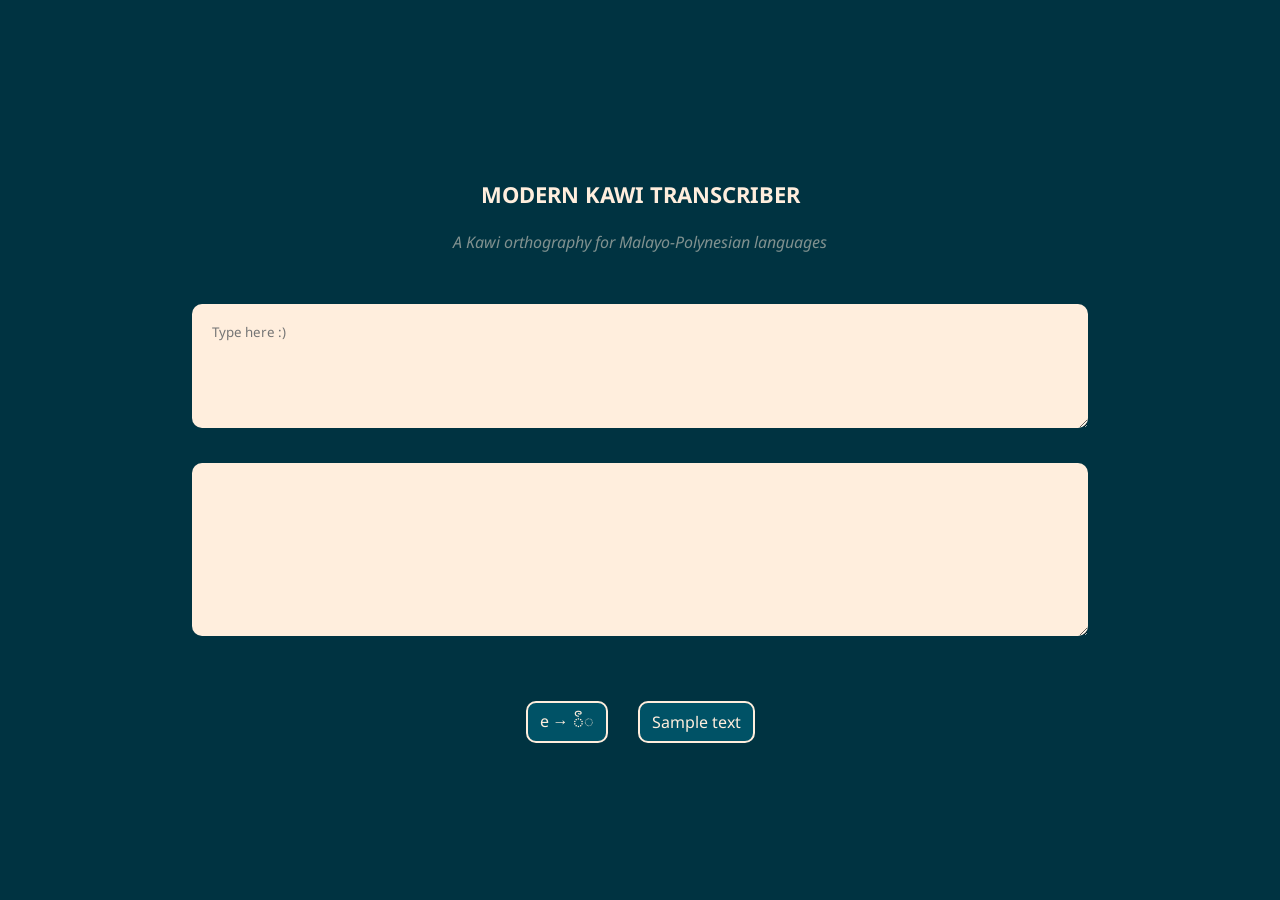
==== kawi.html @ f81286c1 "Add files via upload" ====
<!DOCTYPE html>
<html lang="en">
  <head>
    <title>Austronesian Kawi Transcriber</title>
    <meta charset="UTF-8">
    <meta name="viewport" content="width=device-width, initial-scale=1">
    <meta name="description" content="An easy-to-use tool for transcribing modern Austronesian languages into the Kawi script.">
    <meta name="author" content="Daniel Saeger">
    <link rel="stylesheet" href="kawi.css">
    <style>
      @import url('https://fonts.googleapis.com/css2?family=Noto+Sans:ital,wght@0,400;0,700;1,400&family=Noto+Sans+Kawi&display=swap');
    </style>
  </head>
  <body>
    <div class="interface">
      <div>
        <h3>MODERN KAWI TRANSCRIBER</h3>
        <h4>A Kawi orthography for
        <!-- Western -->
        Malayo-Polynesian languages</h4>
      </div>
      <div>
        <textarea rows="5" id="input" placeholder="Type here :)" oninput="transcribe()"></textarea>
      </div>
      <div>
        <textarea rows="5" id="output" readonly></textarea>
      </div>
      <div class="buttons">
        <input id="btn-opt-pepet" class="btn" type="button" value="e → 𑽀◌" onclick="cycleOption('pepet')">
        <input id="sample-btn" class="btn" type="button" title="Load sample text" value="Sample text" onclick="loadSample()">
      </div>
    </div>
    <script src="kawi.js" type="text/javascript">
    </script>
  </body>
</html>
---- kawi.css ----
html, body {
        margin: 0;
        background-color: #003341;
        color: #fed;
        height: 100%;
        font-family: "Noto Sans", sans-serif;
        display: flex;
        flex-direction: column;
        justify-content: center;
        text-align: center;
      }
      textarea {
        font-family: "Noto Sans", "Noto Sans Kawi", sans-serif;
        background-color: #fed;
        color: #003341;
        width: 100%;
        padding: 20px;
        line-height: 1.25;
        border-radius: 10px;
        border: none;
        box-sizing: border-box;
        resize: vertical;
        max-width: 70%;
      }
      #output {
        line-height: 2;
      }
      .interface {
        display: flex;
        flex-direction: column;
        gap: 30px;
      }
      .buttons {
        display: flex;
        justify-content: center;
        gap: 30px;
        margin-top: 30px;
      }
      .btn {
        font-family: "Noto Sans", "Noto Sans Kawi", sans-serif;
        padding: 12px;
        padding-block: 0px;                
        background: #005266;
        color: #fed;
        border: 2px solid #fed;
        border-radius: 10px;
        cursor: pointer;
        font-size: 16px;
      }
      #btn-opt-pepet {
        padding-block-start: 6px;
        min-width: 80px;
      }
      .btn:active {
        background: #003341;
        transform: scale(0.97);
      }
      h3 { font-size: 22px }
      h4 { opacity: .5; font-weight: 400; font-style: italic }
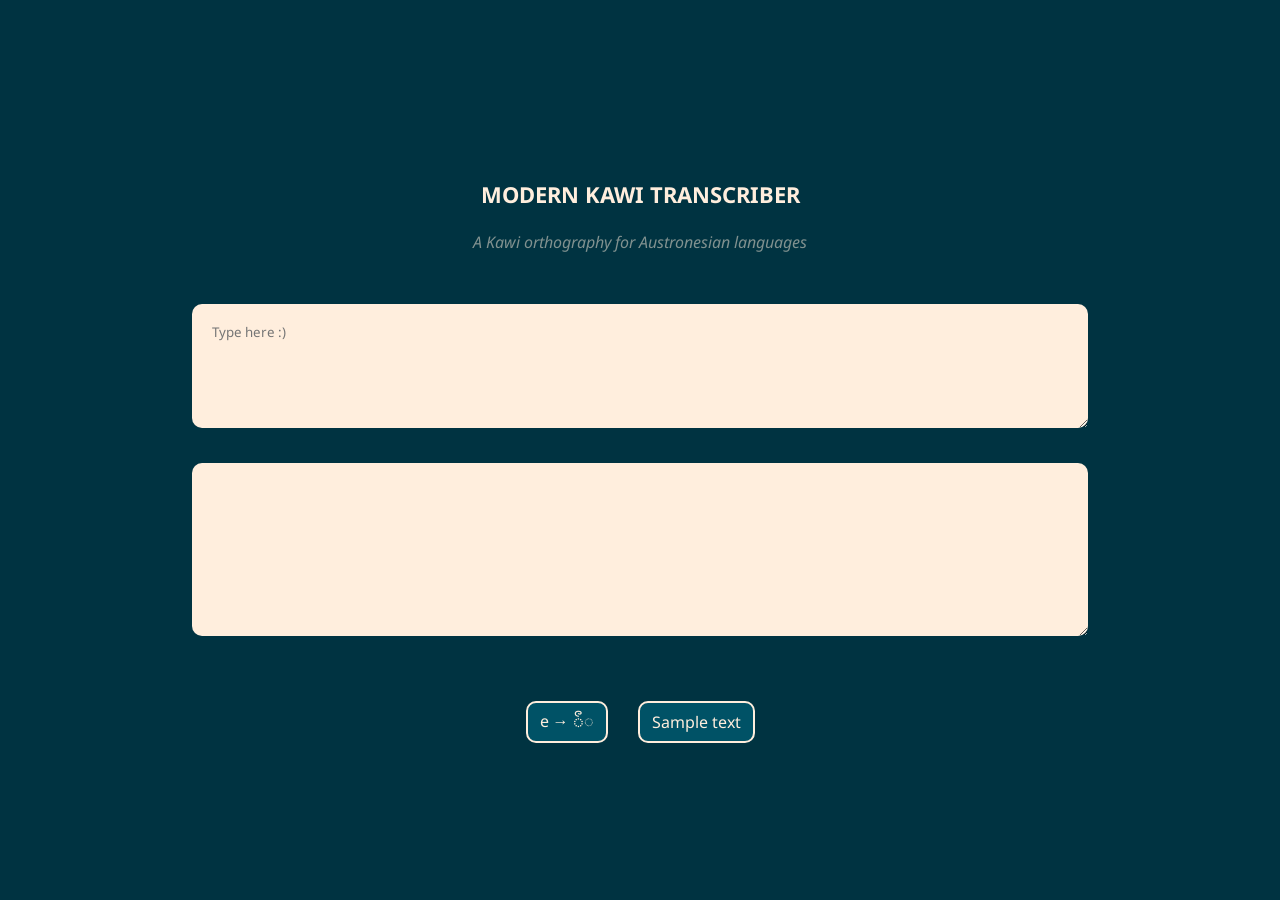
==== commit b9e351ae: "Update kawi.html" ====
--- a/kawi.html
+++ b/kawi.html
@@ -1,36 +1,34 @@
-<!DOCTYPE html>
-<html lang="en">
-  <head>
-    <title>Austronesian Kawi Transcriber</title>
-    <meta charset="UTF-8">
-    <meta name="viewport" content="width=device-width, initial-scale=1">
-    <meta name="description" content="An easy-to-use tool for transcribing modern Austronesian languages into the Kawi script.">
-    <meta name="author" content="Daniel Saeger">
-    <link rel="stylesheet" href="kawi.css">
-    <style>
-      @import url('https://fonts.googleapis.com/css2?family=Noto+Sans:ital,wght@0,400;0,700;1,400&family=Noto+Sans+Kawi&display=swap');
-    </style>
-  </head>
-  <body>
-    <div class="interface">
-      <div>
-        <h3>MODERN KAWI TRANSCRIBER</h3>
-        <h4>A Kawi orthography for
-        <!-- Western -->
-        Malayo-Polynesian languages</h4>
-      </div>
-      <div>
-        <textarea rows="5" id="input" placeholder="Type here :)" oninput="transcribe()"></textarea>
-      </div>
-      <div>
-        <textarea rows="5" id="output" readonly></textarea>
-      </div>
-      <div class="buttons">
-        <input id="btn-opt-pepet" class="btn" type="button" value="e → 𑽀◌" onclick="cycleOption('pepet')">
-        <input id="sample-btn" class="btn" type="button" title="Load sample text" value="Sample text" onclick="loadSample()">
-      </div>
+<!DOCTYPE html>
+<html lang="en">
+  <head>
+    <title>Austronesian Kawi Transcriber</title>
+    <meta charset="UTF-8">
+    <meta name="viewport" content="width=device-width, initial-scale=1">
+    <meta name="description" content="An easy-to-use tool for transcribing various Western Malayo-Polynesian languages into the Kawi script.">
+    <meta name="author" content="Daniel Saeger">
+    <link rel="stylesheet" href="kawi.css">
+    <style>
+      @import url('https://fonts.googleapis.com/css2?family=Noto+Sans:ital,wght@0,400;0,700;1,400&family=Noto+Sans+Kawi&display=swap');
+    </style>
+  </head>
+  <body>
+    <div class="interface">
+      <div>
+        <h3>MODERN KAWI TRANSCRIBER</h3>
+        <h4>A Kawi orthography for Austronesian languages</h4>
+      </div>
+      <div>
+        <textarea rows="5" id="input" placeholder="Type here :)" oninput="transcribe()"></textarea>
+      </div>
+      <div>
+        <textarea rows="5" id="output" readonly></textarea>
+      </div>
+      <div class="buttons">
+        <input id="btn-opt-pepet" class="btn" type="button" value="e → 𑽀◌" onclick="cycleOption('pepet')">
+        <input id="sample-btn" class="btn" type="button" title="Load sample text" value="Sample text" onclick="loadSample()">
+      </div>
     </div>
-    <script src="kawi.js" type="text/javascript">
-    </script>
-  </body>
-</html>+    <script src="kawi.js" type="text/javascript">
+    </script>
+  </body>
+</html>
